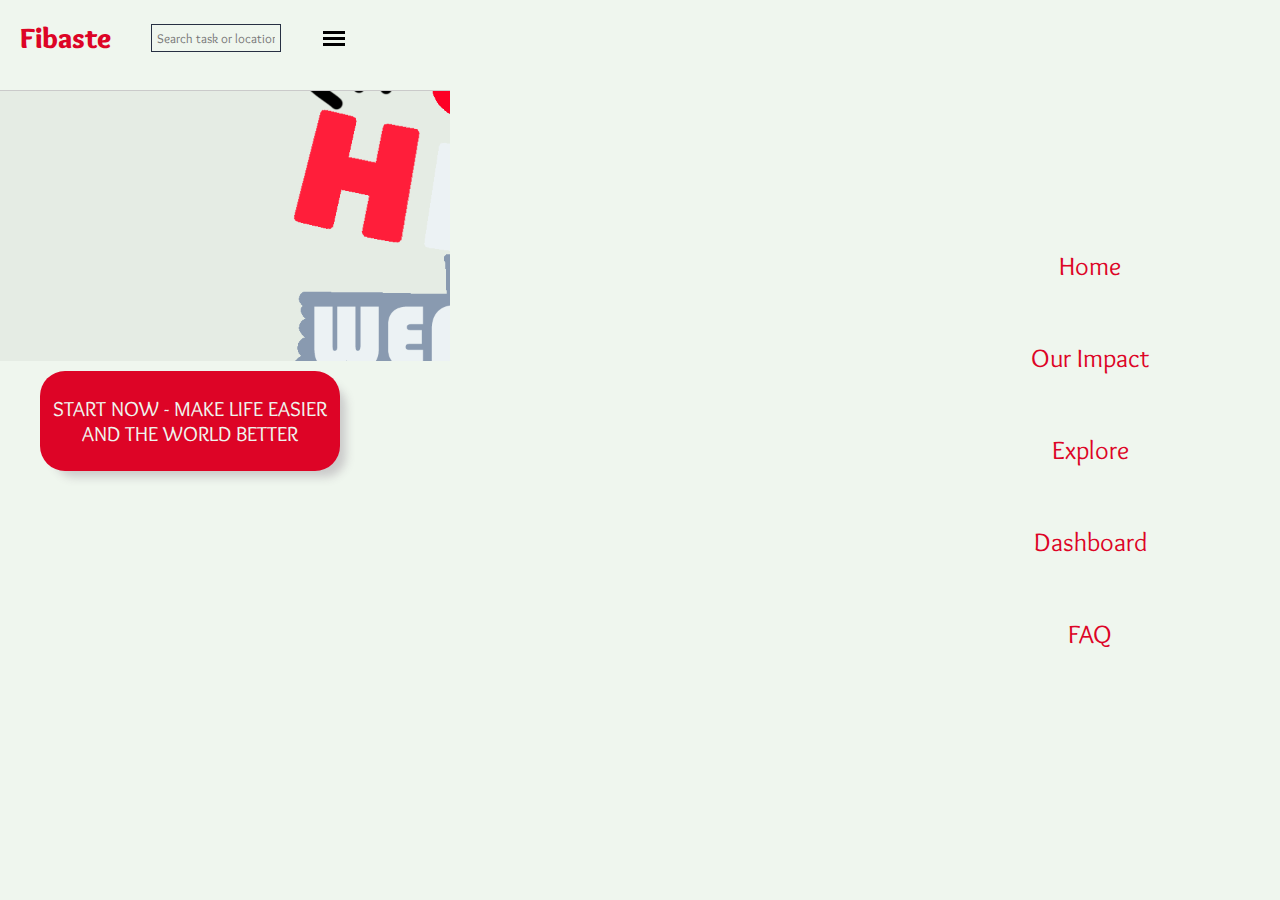
==== index.html @ 76b93b4a "made a hero img for the home screen in photoshop, some css styles changed and added more html." ====
<!DOCTYPE html>
<html lang="en">
<head>
    <meta charset="UTF-8">
    <meta name="viewport" content="width=device-width, initial-scale=1.0">
    <title>Fibaste</title>
    <link rel="shortcut icon" href="/assets/favicon.png" type="image/png">
    <link rel="stylesheet" href="style.css">
    <link rel="stylesheet" href="/css/mediaquaries.css">
</head>
<body>
    <section id="header">
        <div class="container">
            <div class="logo">Fibaste</div>
            <div class="home-search-input">
                <input class="home-search" type="text" id="search" name="search" placeholder="Search task or location.."">
            </div>
            <div class="hamburger-menu" >
                <img src="/assets/hamburger-menu.png" alt="hamburger-menu">
            </div>

            <div class="menu-link">
                <img class="close-menu" src="/assets/close-menu.png" alt="close-menu">
                <ul class="links">
                    <li><a href="/index.html">Home</a></li>
                    <li><a href="/content/impact.html">Our Impact</a></li>
                    <li><a href="/content/explore.html">Explore</a></li>
                    <li><a href="/content/dashboard.html">Dashboard</a></li>
                    <li><a href="/content/faq.html">FAQ</a></li>
                </ul>
            </div>
        </div>
    </section>

    <section id="home-hero">
        <div class="home-hero-container">
            <img class="hero-img" src="/assets/hero-self-made.png" alt="hero img">
        </div>
    </section>

    <a class="call-to-action" href="">Start Now - Make Life Easier and the World Better</a>

<script src="/JavaScript/script.js"></script>
</body>
</html>
---- style.css ----
@import url('https://fonts.googleapis.com/css2?family=Overlock:wght@400;700;900&display=swap');

* {
    padding: 0;
    margin: 0;
    overflow-x: hidden;
    background-color: #eff6ee;
    font-family: 'Overlock', sans-serif;
}

html {
    scroll-behavior: smooth;
}

/* Ensuring the footer is always at the bottom and content is more visible */
body {
    display: flex;
    flex-direction: column;
    min-height: 100vh;
}

.content {
    flex: 1;
}

#header {
    overflow-y: hidden;
    height: 10vh;
    width: 100vh;
    border-bottom: 1px solid #cacaca;
}

.container {
    display: flex;
    align-items: center;
    justify-content: start;
}

.logo,
.home-search-input,
.hamburger-menu {
    display: flex;
    padding: 20px;
}

.logo {
    font-weight: 900;
    font-size: 1.8rem;
    color: #dd0426;
}

.home-search {
    padding: 5px;
    border: 1px solid #273043;
}

.hamburger-menu {
    cursor: pointer;
}

.menu-link {
    height: 100vh;
    width: 100%;
    background-color: #eff6ee;
    position: fixed;
    top: 0;
    right: -450px;
    display: flex;
    flex-direction: column;
    justify-content: center;
    align-items: center;
    font-size: 1.4rem;
    transition: .3s ease;
}

.menu-link.active {
    right: 0;
    z-index: 1;
}

.menu-link a {
    display: flex;
    flex-direction: column;
    text-decoration: none;
    color: #dd0426;
    font-size: 1.6rem;
    font-weight: 400;
    padding: 30px;
    align-items: center;
    justify-content: center;
}

.menu-link ul {
    list-style: none;
}

.close-menu {
    visibility: hidden;
    position: fixed;
    top: 25px;
    right: 25px;
}

.close-menu.visible {
    visibility: visible;
}

/* HERO SECTION */
#hero {
    overflow-y: hidden;
    display: flex;
    height: 30vh;
    width: 100%;
}

.container-hero {
    overflow-y: hidden;
    display: flex;
    align-items: center;
    justify-content: center;
}

.text {
    font-size: 1.7rem;
    padding: 4rem;
    text-align: center;
    font-weight: 400;
}

/* BLACK HIGHLIGHT */
.highlight-text {
    color: #000;
    font-weight: 600;
}

/* IMPACT TEXT SECTION */
#impact-text {
    overflow-y: hidden;
    display: flex;
    height: 30vh;
    width: 100%;
}

.impact-text {
    overflow-y: hidden;
    display: flex;
    position: relative;
    top: 0;
    flex-direction: column; /* Added to align items vertically */
    align-items: center; /* Center align the items */
}

.first {
    overflow-y: hidden;
    font-size: 1.2rem;
    text-align: center;
    padding: 20px;
}

/* Style for the new button */
.user-feedback-button {
    margin-top: 20px; /* Adds some space above the button */
    padding: 10px 20px;
    font-size: 1rem;
    color: #fff;
    background-color: #dd0426;
    border: none;
    cursor: pointer;
    border-radius: 5px;
    transition: background-color 0.3s ease;
}

.user-feedback-button:hover {
    background-color: #bb031f; /* Slightly darker shade on hover */
}

/* FOOTER SECTION */
#footer {
    height: 12vh;
    width: 100%;
    display: flex;
    align-items: center;
    justify-content: center;
}

/* HOME HERO */
#home-hero {
    display: flex;
    overflow-y: hidden;
    height: 30vh;
    width: 100%;
}

.home-hero-container {
    display: flex;
    justify-content: center;
    align-items: center;
    padding-top: 1vh;
}

.hero-img {
    background-color: rgba(0, 0, 0, 0.04);
}

.call-to-action {
    display: flex;
    text-decoration: none;
    background-color: #dd0426;
    text-align: center;
    color: #EFF6EE;
    font-size: 1.3rem;
    text-transform: uppercase;
    width: 300px;
    height: 100px;
    justify-content: center;
    align-items: center;
    position: relative;
    top: 10px;
    left: 40px;
    border-radius: 25px;
    box-shadow: 10px 10px 10px -4px  #cacaca;
}
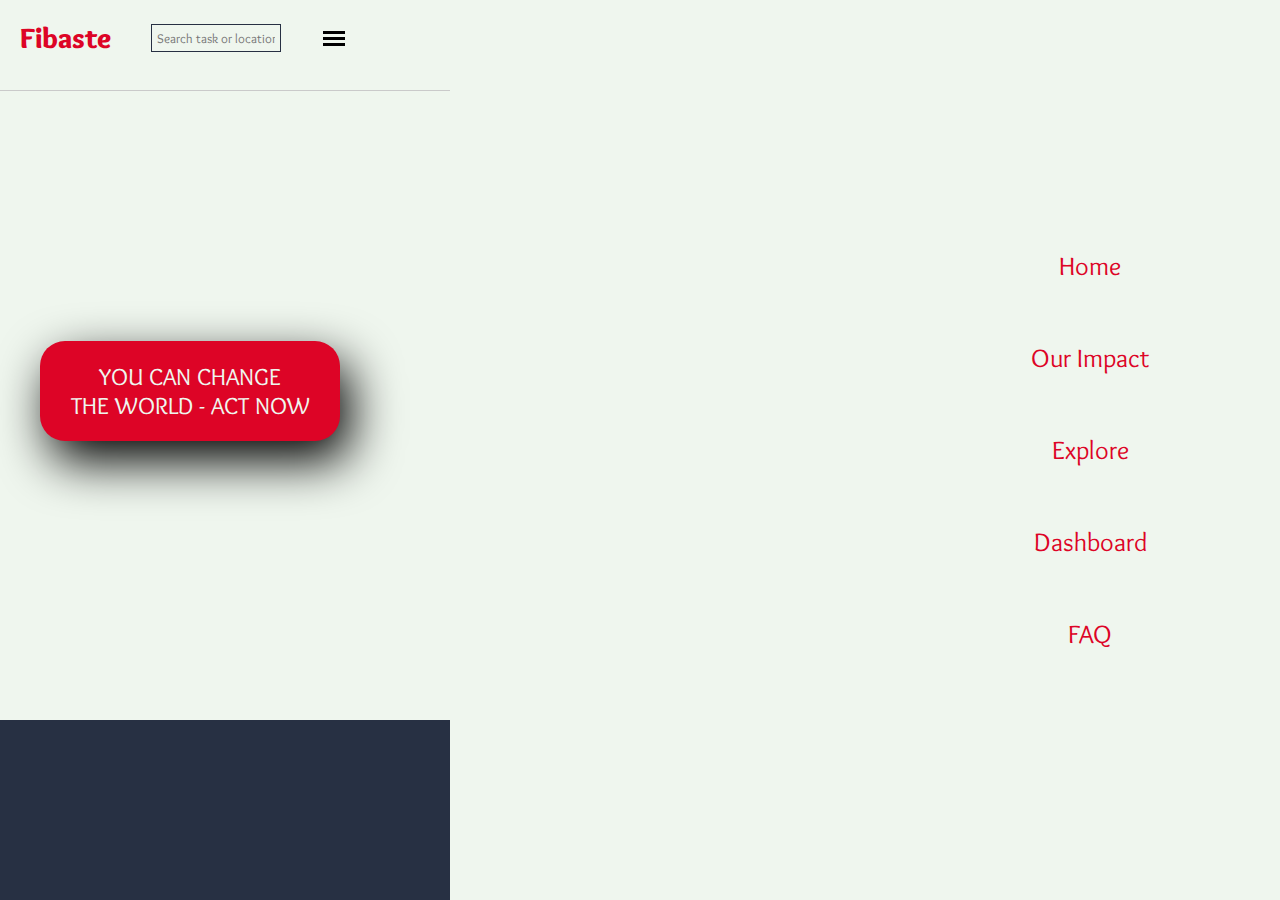
==== commit 8301ca53: "made some changes to the html structure and css, made some changes to the hero img to showcase bette" ====
--- a/index.html
+++ b/index.html
@@ -32,13 +32,21 @@
         </div>
     </section>
 
-    <section id="home-hero">
+    <div class="content">
         <div class="home-hero-container">
             <img class="hero-img" src="/assets/hero-self-made.png" alt="hero img">
         </div>
+
+        <a class="call-to-action" href="">You can change<br> the world - Act Now</a>
+    </div>
+
+    <section id="footer">
+        <div class="footer-links">
+            <a href="/content/faq.html">FAQ</a> | <a href="/content/faq.html">HELP</a>
+            <!-- Add more links as needed -->
+        </div>
+        <p>&copy; Fibaste 2023. All right reserved.</p>
     </section>
-
-    <a class="call-to-action" href="">Start Now - Make Life Easier and the World Better</a>
 
 <script src="/JavaScript/script.js"></script>
 </body>
--- a/style.css
+++ b/style.css
@@ -88,6 +88,11 @@
     padding: 30px;
     align-items: center;
     justify-content: center;
+    transition: all .3 ease;
+}
+
+.menu-link a:hover {
+    transform: scale(1.05);
 }
 
 .menu-link ul {
@@ -183,23 +188,22 @@
     justify-content: center;
 }
 
-/* HOME HERO */
-#home-hero {
-    display: flex;
-    overflow-y: hidden;
-    height: 30vh;
-    width: 100%;
+.content {
+    flex: 1;
 }
 
 .home-hero-container {
-    display: flex;
-    justify-content: center;
-    align-items: center;
-    padding-top: 1vh;
+    overflow-y: hidden;
+    display: flex;
+    justify-content: center;
+    align-items: center;
 }
 
 .hero-img {
-    background-color: rgba(0, 0, 0, 0.04);
+    overflow-y: hidden;
+    width: 300px;
+    height: 200px;
+    padding: 20px;
 }
 
 .call-to-action {
@@ -208,7 +212,7 @@
     background-color: #dd0426;
     text-align: center;
     color: #EFF6EE;
-    font-size: 1.3rem;
+    font-size: 1.5rem;
     text-transform: uppercase;
     width: 300px;
     height: 100px;
@@ -218,5 +222,42 @@
     top: 10px;
     left: 40px;
     border-radius: 25px;
-    box-shadow: 10px 10px 10px -4px  #cacaca;
+    box-shadow: 10px 20px 50px #000;
+    transition: all .3 ease;
+}
+
+.call-to-action:hover {
+    transform: scale(1.05);
+}
+
+#footer {
+    display: flex;
+    flex-direction: column; /* Keep the footer content stacked vertically */
+    justify-content: center;
+    align-items: center;
+    height: 20vh;
+    background-color: #273043;
+    color: #EFF6EE;
+    font-size: 1.1rem;
+}
+
+#footer .footer-links {
+    display: flex; /* Apply flex to align links side by side */
+    justify-content: center; /* Center the links horizontally */
+    background-color: #273043;
+}
+
+#footer a {
+    margin: 0 10px; /* Horizontal spacing between links */
+    color: #EFF6EE;
+    text-decoration: none; /* Optional: removes underline from links */
+    background-color: #273043;
+}
+
+#footer p {
+    margin-top: 10px;
+    color: #eff6ee;
+    text-align: center;
+    background-color: #273043;
+    padding-bottom: 2vh;
 }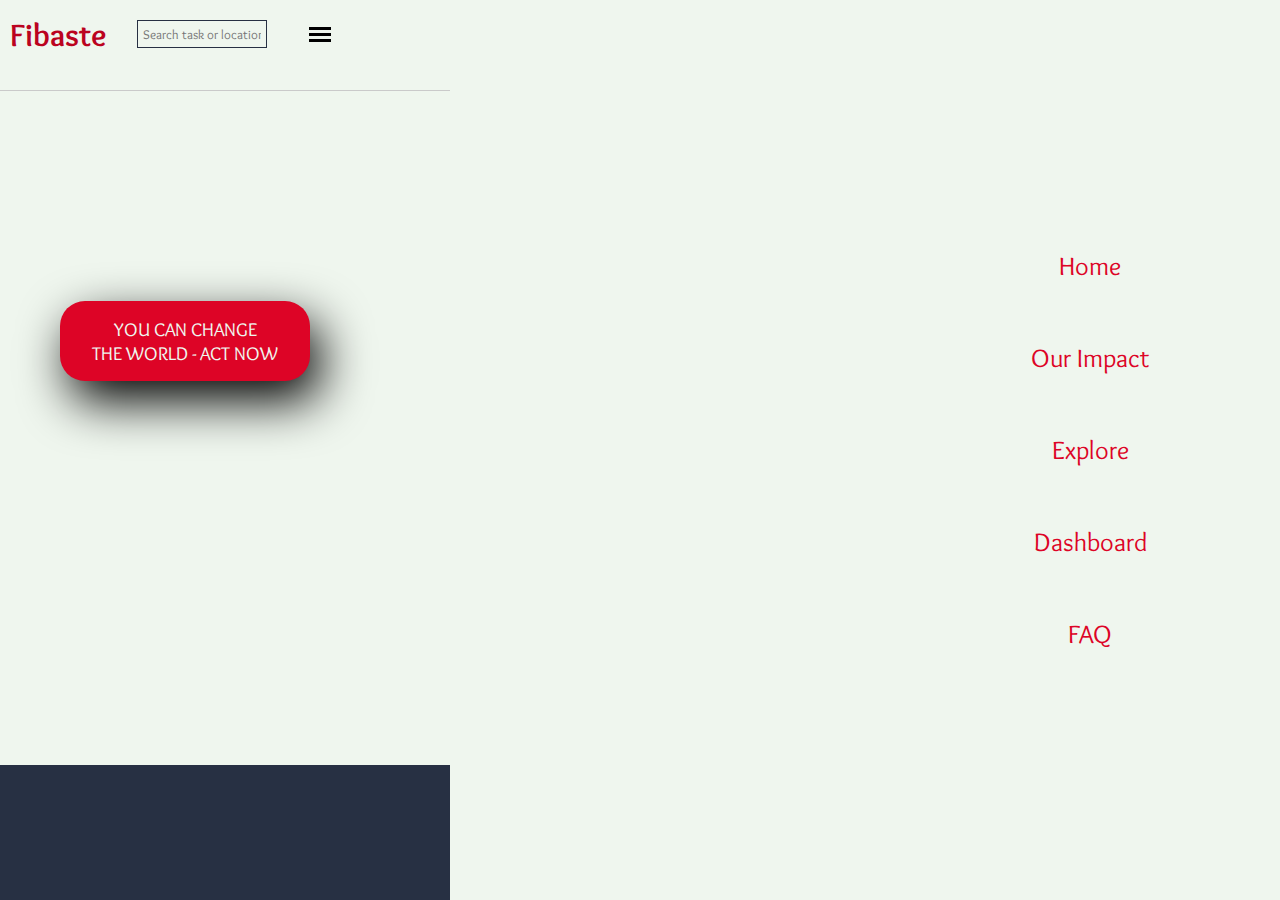
==== commit 1a09a86a: "some adjustments in impact.html site and index.html" ====
--- a/index.html
+++ b/index.html
@@ -9,44 +9,44 @@
     <link rel="stylesheet" href="/css/mediaquaries.css">
 </head>
 <body>
-    <section id="header">
-        <div class="container">
-            <div class="logo">Fibaste</div>
-            <div class="home-search-input">
-                <input class="home-search" type="text" id="search" name="search" placeholder="Search task or location.."">
-            </div>
-            <div class="hamburger-menu" >
-                <img src="/assets/hamburger-menu.png" alt="hamburger-menu">
-            </div>
-
-            <div class="menu-link">
-                <img class="close-menu" src="/assets/close-menu.png" alt="close-menu">
-                <ul class="links">
-                    <li><a href="/index.html">Home</a></li>
-                    <li><a href="/content/impact.html">Our Impact</a></li>
-                    <li><a href="/content/explore.html">Explore</a></li>
-                    <li><a href="/content/dashboard.html">Dashboard</a></li>
-                    <li><a href="/content/faq.html">FAQ</a></li>
-                </ul>
-            </div>
+<section id="header">
+    <div class="container">
+        <div class="logo">Fibaste</div>
+        <div class="home-search-input">
+            <input class="home-search" type="text" id="search" name="search" placeholder="Search task or location.."">
         </div>
-    </section>
-
-    <div class="content">
-        <div class="home-hero-container">
-            <img class="hero-img" src="/assets/hero-self-made.png" alt="hero img">
+        <div class="hamburger-menu" >
+            <img src="/assets/hamburger-menu.png" alt="hamburger-menu">
         </div>
 
-        <a class="call-to-action" href="">You can change<br> the world - Act Now</a>
+        <div class="menu-link">
+            <img class="close-menu" src="/assets/close-menu.png" alt="close-menu">
+            <ul class="links">
+                <li><a href="/index.html">Home</a></li>
+                <li><a href="/content/impact.html">Our Impact</a></li>
+                <li><a href="/content/explore.html">Explore</a></li>
+                <li><a href="/content/dashboard.html">Dashboard</a></li>
+                <li><a href="/content/faq.html">FAQ</a></li>
+            </ul>
+        </div>
+    </div>
+</section>
+
+<div class="content">
+    <div class="home-hero-container">
+        <img class="hero-img" src="/assets/hero-self-made.png" alt="hero img">
     </div>
 
-    <section id="footer">
-        <div class="footer-links">
-            <a href="/content/faq.html">FAQ</a> | <a href="/content/faq.html">HELP</a>
-            <!-- Add more links as needed -->
-        </div>
-        <p>&copy; Fibaste 2023. All right reserved.</p>
-    </section>
+    <a class="call-to-action" href="">You can change<br> the world - Act Now</a>
+</div>
+
+<section id="footer">
+    <div class="footer-links">
+        <a href="/content/faq.html">FAQ</a> | <a href="/content/faq.html">HELP</a>
+        <!-- Add more links as needed -->
+    </div>
+    <p>&copy; Fibaste 2023. All right reserved.</p>
+</section>
 
 <script src="/JavaScript/script.js"></script>
 </body>
--- a/style.css
+++ b/style.css
@@ -44,9 +44,10 @@
 }
 
 .logo {
-    font-weight: 900;
-    font-size: 1.8rem;
-    color: #dd0426;
+    font-size: 2rem; /* Reduced from 1.8rem */
+    padding: 10px; /* Reduced from 20px */
+    font-weight: 700;
+    color: #bb031f;
 }
 
 .home-search {
@@ -110,21 +111,6 @@
     visibility: visible;
 }
 
-/* HERO SECTION */
-#hero {
-    overflow-y: hidden;
-    display: flex;
-    height: 30vh;
-    width: 100%;
-}
-
-.container-hero {
-    overflow-y: hidden;
-    display: flex;
-    align-items: center;
-    justify-content: center;
-}
-
 .text {
     font-size: 1.7rem;
     padding: 4rem;
@@ -138,35 +124,30 @@
     font-weight: 600;
 }
 
-/* IMPACT TEXT SECTION */
-#impact-text {
-    overflow-y: hidden;
-    display: flex;
-    height: 30vh;
-    width: 100%;
-}
-
-.impact-text {
-    overflow-y: hidden;
-    display: flex;
-    position: relative;
-    top: 0;
-    flex-direction: column; /* Added to align items vertically */
-    align-items: center; /* Center align the items */
-}
-
-.first {
-    overflow-y: hidden;
+/* Impact Text Section with Adjustments */
+#impact-text .first {
     font-size: 1.2rem;
     text-align: center;
     padding: 20px;
-}
-
-/* Style for the new button */
+    line-height: 1.5; /* Improved line spacing for readability */
+}
+
+/* Parent Container for the Button */
+.button-container {
+    display: flex;
+    justify-content: center; /* Centers horizontally */
+    align-items: center; /* Centers vertically */
+    /* Add any additional styling as needed */
+}
+
+/* Style for the User Feedback Button */
 .user-feedback-button {
+    align-items: center;
+    justify-content: center;
     margin-top: 20px; /* Adds some space above the button */
+    margin-bottom: 30px;
     padding: 10px 20px;
-    font-size: 1rem;
+    font-size: 1.2rem;
     color: #fff;
     background-color: #dd0426;
     border: none;
@@ -201,8 +182,8 @@
 
 .hero-img {
     overflow-y: hidden;
-    width: 300px;
-    height: 200px;
+    width: 200px; /* Reduced from 300px */
+    height: 150px; /* Reduced from 200px */
     padding: 20px;
 }
 
@@ -212,15 +193,15 @@
     background-color: #dd0426;
     text-align: center;
     color: #EFF6EE;
-    font-size: 1.5rem;
     text-transform: uppercase;
-    width: 300px;
-    height: 100px;
+    font-size: 1.2rem; /* Reduced from 1.5rem */
+    width: 250px; /* Reduced from 300px */
+    height: 80px; /* Reduced from 100px */
     justify-content: center;
     align-items: center;
     position: relative;
-    top: 10px;
-    left: 40px;
+    top: 20px;
+    left: 60px;
     border-radius: 25px;
     box-shadow: 10px 20px 50px #000;
     transition: all .3 ease;
@@ -235,7 +216,7 @@
     flex-direction: column; /* Keep the footer content stacked vertically */
     justify-content: center;
     align-items: center;
-    height: 20vh;
+    height: 15vh; /* Reduced from 20vh */
     background-color: #273043;
     color: #EFF6EE;
     font-size: 1.1rem;
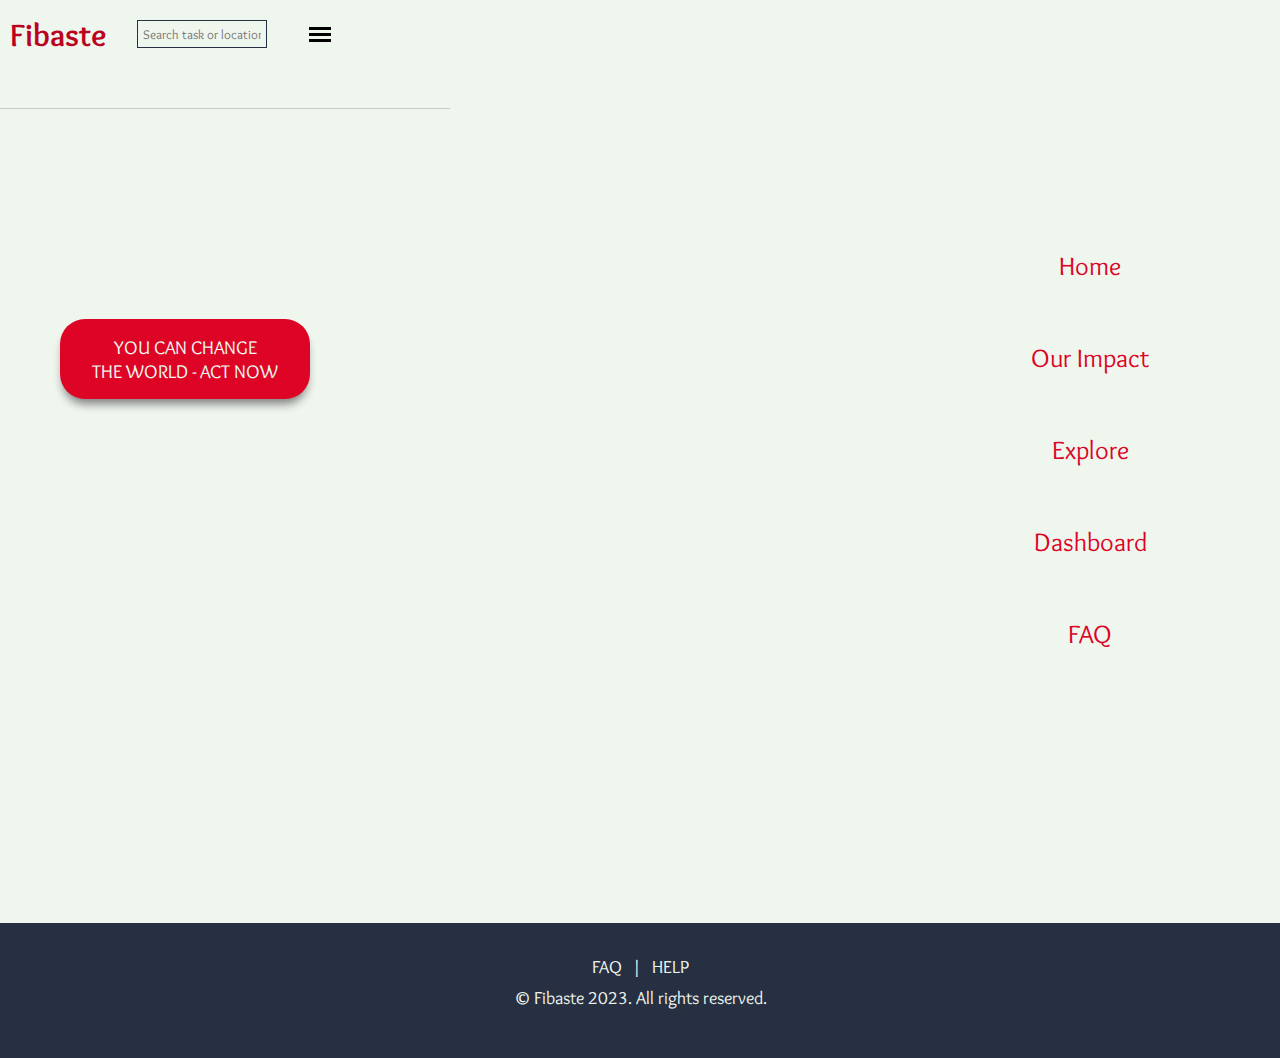
==== commit 66e87afa: "added a card section in the home page, started planning a time management quiz, still at the start p" ====
--- a/index.html
+++ b/index.html
@@ -38,6 +38,16 @@
     </div>
 
     <a class="call-to-action" href="">You can change<br> the world - Act Now</a>
+
+    <div class="cards1">
+        <a class="card1" href="/content/time-quiz.html">Time Saving Quiz</a>
+        <a class="card1" href="">User Stories</a>
+    </div>
+
+    <div class="cards2">
+        <a class="card2" href="">Charts</a>
+        <a class="card2" href="">Educational Content</a>
+    </div>
 </div>
 
 <section id="footer">
@@ -45,7 +55,7 @@
         <a href="/content/faq.html">FAQ</a> | <a href="/content/faq.html">HELP</a>
         <!-- Add more links as needed -->
     </div>
-    <p>&copy; Fibaste 2023. All right reserved.</p>
+    <p>&copy; Fibaste 2023. All rights reserved.</p>
 </section>
 
 <script src="/JavaScript/script.js"></script>
--- a/style.css
+++ b/style.css
@@ -12,7 +12,6 @@
     scroll-behavior: smooth;
 }
 
-/* Ensuring the footer is always at the bottom and content is more visible */
 body {
     display: flex;
     flex-direction: column;
@@ -25,8 +24,8 @@
 
 #header {
     overflow-y: hidden;
-    height: 10vh;
-    width: 100vh;
+    height: 12vh;
+    width: 100%;
     border-bottom: 1px solid #cacaca;
 }
 
@@ -191,20 +190,20 @@
     display: flex;
     text-decoration: none;
     background-color: #dd0426;
-    text-align: center;
     color: #EFF6EE;
+    text-align: center;
     text-transform: uppercase;
-    font-size: 1.2rem; /* Reduced from 1.5rem */
-    width: 250px; /* Reduced from 300px */
-    height: 80px; /* Reduced from 100px */
+    font-size: 1.2rem;
+    width: 250px;
+    height: 80px;
     justify-content: center;
     align-items: center;
     position: relative;
     top: 20px;
     left: 60px;
     border-radius: 25px;
-    box-shadow: 10px 20px 50px #000;
     transition: all .3 ease;
+    box-shadow: 0 8px 10px -3px grey; 
 }
 
 .call-to-action:hover {
@@ -220,6 +219,7 @@
     background-color: #273043;
     color: #EFF6EE;
     font-size: 1.1rem;
+    margin-top: 40px;
 }
 
 #footer .footer-links {
@@ -231,7 +231,7 @@
 #footer a {
     margin: 0 10px; /* Horizontal spacing between links */
     color: #EFF6EE;
-    text-decoration: none; /* Optional: removes underline from links */
+    text-decoration: none;
     background-color: #273043;
 }
 
@@ -241,4 +241,60 @@
     text-align: center;
     background-color: #273043;
     padding-bottom: 2vh;
+}
+
+/* CARDS */
+.cards1,
+.cards2 {
+    padding-top: 8vh;
+    display: flex;
+    height: 20vh;
+    width: 100%;
+    align-items: center;
+    justify-content: center;
+}
+
+.card1,
+.card2 {
+    margin: 0 20px;
+    border: 1px solid #cacaca;
+    height: 13vh;
+    width: 12vh;
+    display: flex;
+    align-items: center; /* Align items vertically */
+    justify-content: center; /* Center content horizontally */
+    padding: 20px;
+    border-radius: 10px;
+    text-decoration: none;
+    text-align: center;
+    color: #273043;
+    box-shadow: 0 2px 7px -4px grey;
+    transition: all .3 ease;
+}
+
+.card1:hover,
+.card2:hover {
+    transform: scale(1.05);
+}
+
+#quiz {
+    width: 70%;
+    margin: auto;
+    padding: 30px;
+    border: 1px solid #cacaca;
+    border-radius: 5px;
+}
+
+.choice {
+    display: block;
+    margin-bottom: 10px;
+    padding: 10px;
+    width: 100%;
+    border: 1px solid #ddd;
+    border-radius: 5px;
+    background-color: #EFF6EE;
+}
+
+.choice:hover {
+    background-color: #dd0426;
 }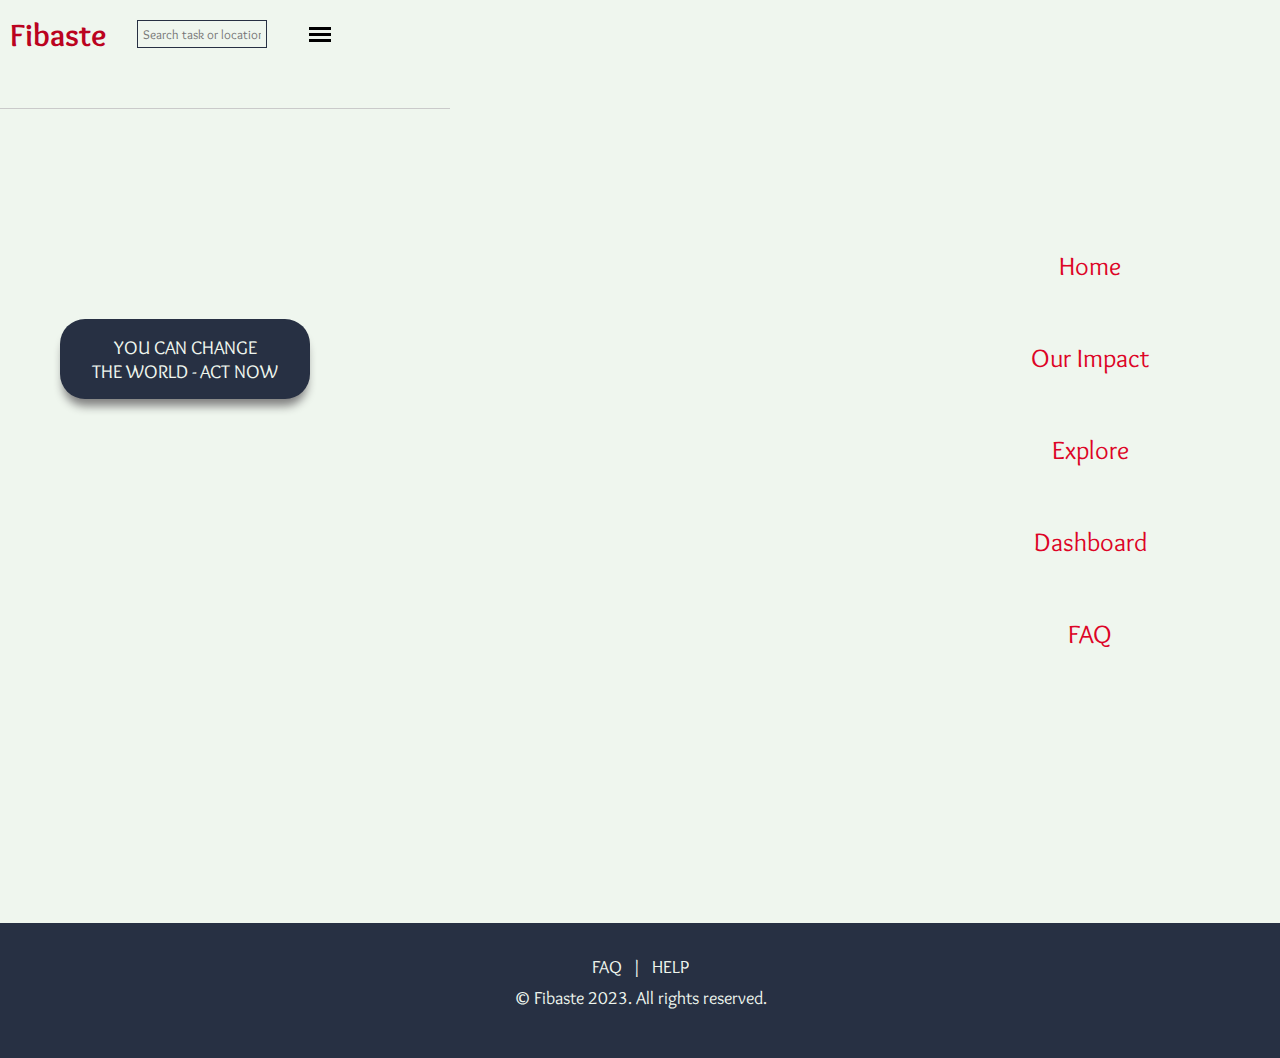
==== commit 90ce7746: "modifided the quiz, added a charts page." ====
--- a/index.html
+++ b/index.html
@@ -45,7 +45,7 @@
     </div>
 
     <div class="cards2">
-        <a class="card2" href="">Charts</a>
+        <a class="card2" href="/content/charts.html">Charts</a>
         <a class="card2" href="">Educational Content</a>
     </div>
 </div>
--- a/style.css
+++ b/style.css
@@ -6,6 +6,11 @@
     overflow-x: hidden;
     background-color: #eff6ee;
     font-family: 'Overlock', sans-serif;
+}
+
+::selection {
+    background-color: #dd0426;
+    color: #EFF6EE;
 }
 
 html {
@@ -189,7 +194,7 @@
 .call-to-action {
     display: flex;
     text-decoration: none;
-    background-color: #dd0426;
+    background-color: #273043;
     color: #EFF6EE;
     text-align: center;
     text-transform: uppercase;
@@ -203,7 +208,7 @@
     left: 60px;
     border-radius: 25px;
     transition: all .3 ease;
-    box-shadow: 0 8px 10px -3px grey; 
+    box-shadow: 0px 10px 10px -3px grey; 
 }
 
 .call-to-action:hover {
@@ -277,24 +282,59 @@
     transform: scale(1.05);
 }
 
-#quiz {
-    width: 70%;
+#questionnaire {
+    display: flex;
+    padding: 20px;
+    max-width: 600px;
     margin: auto;
-    padding: 30px;
-    border: 1px solid #cacaca;
-    border-radius: 5px;
-}
-
-.choice {
-    display: block;
+    text-align: center;
+    flex-direction: column;
+}
+
+#question {
+    display: flex;
+    margin-bottom: 20px;
+    font-size: 1.3rem;
+    justify-content: center;
+    align-items: center;
+}
+
+#choices {
+    display: flex;
+    flex-direction: column;
+    align-items: center;
+    justify-content: center;
+}
+
+.choice-button {
+    display: flex;
     margin-bottom: 10px;
     padding: 10px;
-    width: 100%;
-    border: 1px solid #ddd;
-    border-radius: 5px;
-    background-color: #EFF6EE;
-}
-
-.choice:hover {
-    background-color: #dd0426;
+    cursor: pointer;
+    width: 200px;
+    justify-content: center;
+    font-size: 1rem;
+}
+
+#progress {
+    margin-bottom: 20px;
+    font-style: italic;
+}
+
+#result {
+    font-size: 1.3rem;
+    color: #dd0426;
+}
+
+/* CHARTS */
+.charts-text {
+    padding: 10px;
+    text-align: center;
+    font-size: 1.1rem;
+}
+
+.highlight-red {
+    color: #dd0426;
+    font-weight: 800;
+    font-size: 1.3rem;
 }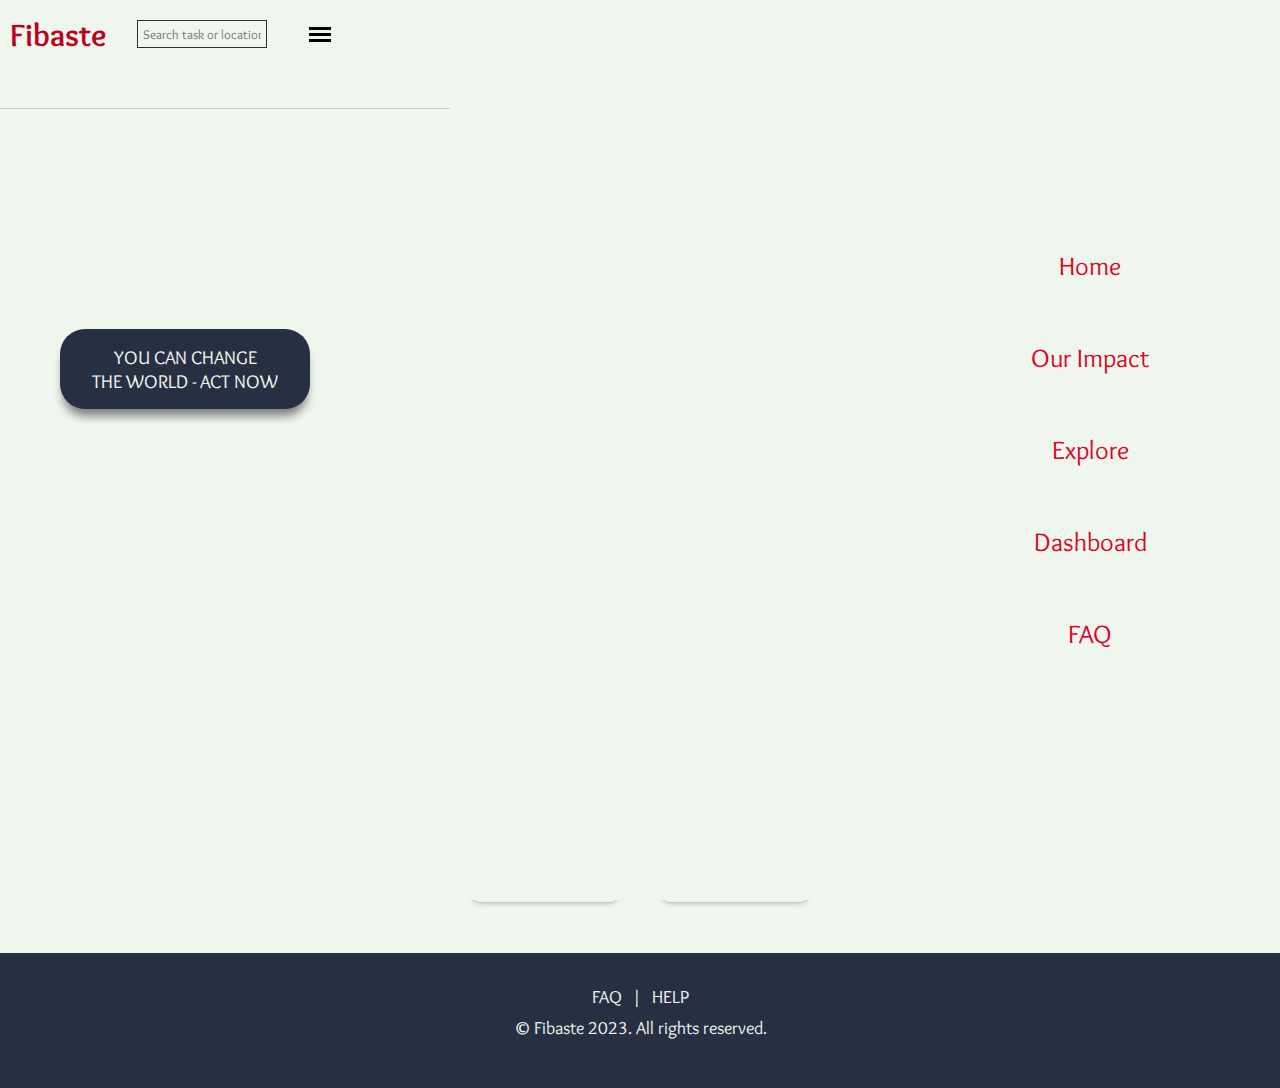
==== commit 5029afc1: "made changes how the search bar works in the top of the screen and added a filtering method for the " ====
--- a/index.html
+++ b/index.html
@@ -46,18 +46,18 @@
 
     <div class="cards2">
         <a class="card2" href="/content/charts.html">Charts</a>
-        <a class="card2" href="">Educational Content</a>
+        <a class="card2" href="">Dashboard</a>
     </div>
 </div>
 
 <section id="footer">
     <div class="footer-links">
         <a href="/content/faq.html">FAQ</a> | <a href="/content/faq.html">HELP</a>
-        <!-- Add more links as needed -->
     </div>
     <p>&copy; Fibaste 2023. All rights reserved.</p>
 </section>
 
 <script src="/JavaScript/script.js"></script>
+<script src="/JavaScript/searchTask.js"></script>
 </body>
 </html>--- a/style.css
+++ b/style.css
@@ -174,7 +174,9 @@
 }
 
 .content {
-    flex: 1;
+    display: flex;
+    flex-direction: column;
+    gap: 10px;
 }
 
 .home-hero-container {
@@ -337,4 +339,151 @@
     color: #dd0426;
     font-weight: 800;
     font-size: 1.3rem;
+}
+
+.charts-container {
+    display: flex;
+    justify-content: center;
+    align-items: center;
+    gap: 10px;
+    flex-wrap: wrap;
+}
+
+.charts1,
+.charts2,
+.charts3,
+.charts4 {
+    display: flex;
+    width: 160px;
+    height: 160px;
+    align-items: center;
+    justify-content: center;
+    border: 1px solid #cacaca;
+    margin: 10px;
+    border-radius: 5px;
+    box-shadow: 0 2px 7px -4px grey;
+    transition: all .3 ease;
+}
+
+.info-charts1,
+.info-charts2,
+.info-charts3,
+.info-charts4 {
+    text-transform: uppercase;
+    padding: 5px;
+    text-align: center;
+    font-weight: 600;
+}
+
+.charts1:hover,
+.charts2:hover,
+.charts3:hover,
+.charts4:hover {
+    transform: scale(1.05);
+}
+
+/* FILTERING */
+.filters {
+    display: flex;
+    justify-content: space-between; /* Distributes space evenly between elements */
+    align-items: center; /* Aligns items vertically in the center */
+    padding: 10px; /* Add padding as needed */
+}
+
+.filters a,
+.filters select {
+    flex: 1; /* Allows each item to take equal space */
+    text-align: center; /* Center the content */
+}
+
+/* Style the select dropdown */
+#sort-options {
+    max-width: 200px; /* Adjust as needed */
+    margin: 0 auto; /* Centers the dropdown */
+}
+
+/* Additional styles for icons if needed */
+.maps-icon,
+.add-icon {
+    display: block; /* Make images block level for margin auto to work */
+    margin: 0 auto; /* Center images within their flex item */
+}
+
+
+/* EXPLORE */
+#no-results-message {
+    display: flex;
+    justify-content: center;
+    align-items: center;
+}
+
+.job-posting {
+    display: flex;
+    flex-direction: column;
+    gap: 10px;
+    border: 1px solid #cacaca;
+    box-shadow: 2px 2px 5px grey;
+    padding: 10px;
+    max-width: 400px;
+    text-decoration: none;
+    color: #000;
+    transition: height 0.3s, visibility 0.3s; /* Smooth transition for hiding/showing */
+}
+
+.username {
+    align-self: flex-start;
+}
+
+.title-prize {
+    display: flex;
+    justify-content: space-between;
+    align-items: center;
+}
+
+.title {
+    font-weight: bold;
+}
+
+.prize {
+    background-color: #273043;
+    color: #EFF6EE;
+    padding: 5px;
+    border-radius: 5px;
+}
+
+.description {
+    font-size: 0.9em;
+    color: #666;
+}
+
+/* FAQ */
+.accordion-button {
+    background-color: #273043;
+    color: #eff6ee;
+    cursor: pointer;
+    padding: 18px;
+    width: 100%;
+    text-align: left;
+    border: none;
+    outline: none;
+    transition: 0.4s;
+}
+
+.accordion-button .button-sign {
+    float: right;
+}
+
+.accordion-content {
+    padding: 20px 20px;
+    display: none;
+    overflow: hidden;
+}
+
+.search-container input {
+    width: 100%;
+    padding: 12px 20px;
+    margin: 8px 0;
+    display: inline-block;
+    border: 1px solid #ccc;
+    box-sizing: border-box;
 }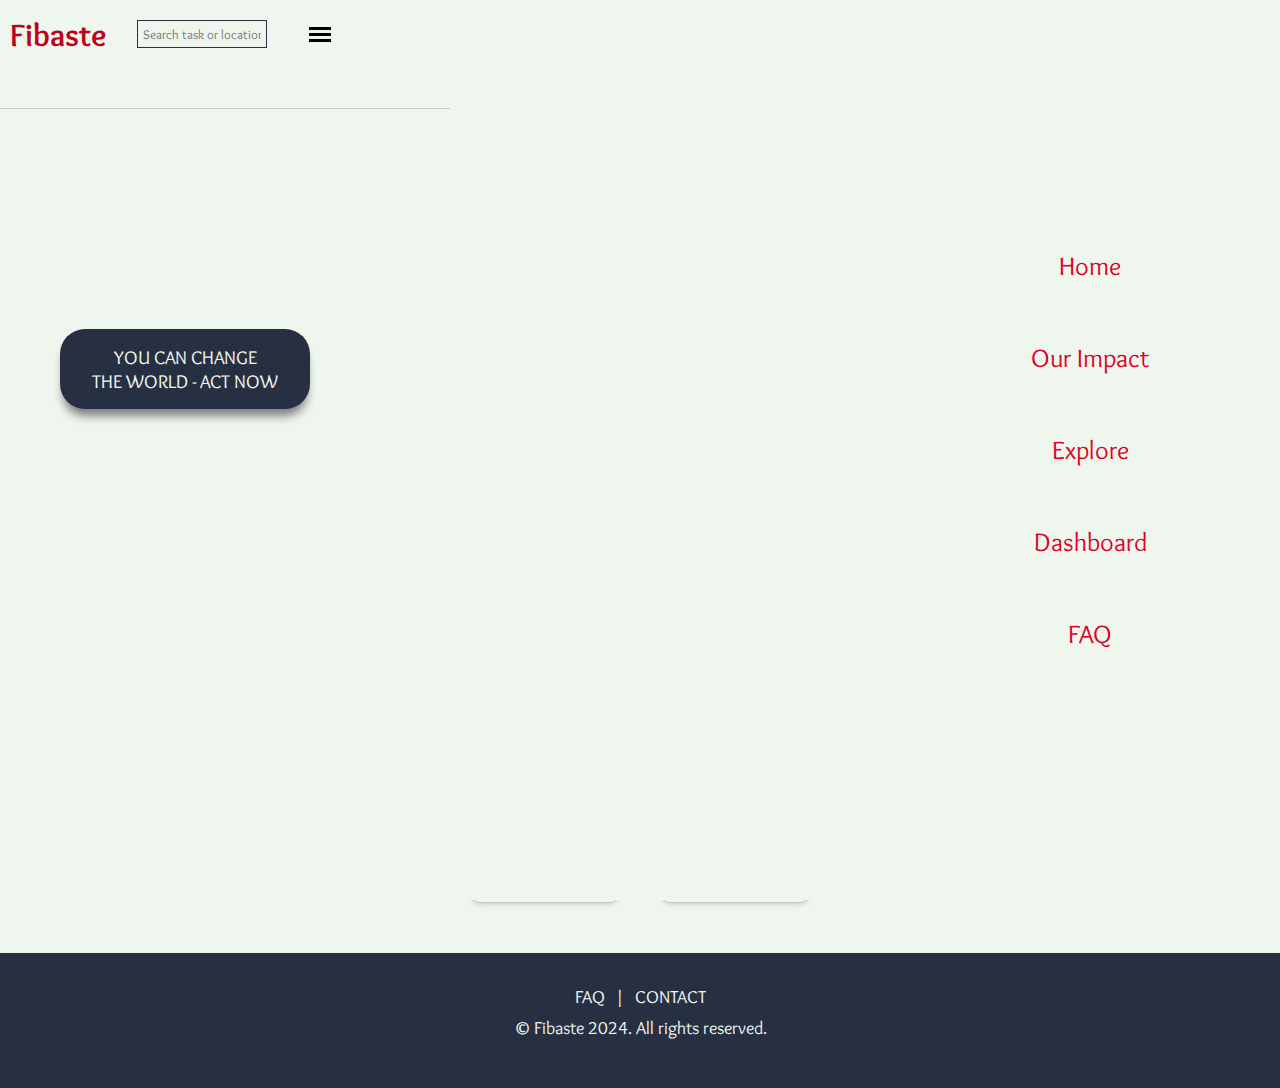
==== commit 56af3bcb: "added new footer year for correction, added a user stories tab" ====
--- a/index.html
+++ b/index.html
@@ -41,20 +41,20 @@
 
     <div class="cards1">
         <a class="card1" href="/content/time-quiz.html">Time Saving Quiz</a>
-        <a class="card1" href="">User Stories</a>
+        <a class="card1" href="/content/user-stories.html">User Stories</a>
     </div>
 
     <div class="cards2">
         <a class="card2" href="/content/charts.html">Charts</a>
-        <a class="card2" href="">Dashboard</a>
+        <a class="card2" href="/content/dashboard.html">Dashboard</a>
     </div>
 </div>
 
 <section id="footer">
     <div class="footer-links">
-        <a href="/content/faq.html">FAQ</a> | <a href="/content/faq.html">HELP</a>
+        <a href="/content/faq.html">FAQ</a> | <a href="/content/faq.html">CONTACT</a>
     </div>
-    <p>&copy; Fibaste 2023. All rights reserved.</p>
+    <p>&copy; Fibaste 2024. All rights reserved.</p>
 </section>
 
 <script src="/JavaScript/script.js"></script>
--- a/style.css
+++ b/style.css
@@ -145,10 +145,10 @@
 }
 
 /* Style for the User Feedback Button */
-.user-feedback-button {
-    align-items: center;
-    justify-content: center;
-    margin-top: 20px; /* Adds some space above the button */
+.user-feedback-link {
+    display: inline-block; /* Allows padding and width/height adjustments */
+    text-align: center;
+    margin-top: 20px; /* Adds some space above the link */
     margin-bottom: 30px;
     padding: 10px 20px;
     font-size: 1.2rem;
@@ -158,9 +158,10 @@
     cursor: pointer;
     border-radius: 5px;
     transition: background-color 0.3s ease;
-}
-
-.user-feedback-button:hover {
+    text-decoration: none; /* Removes underline from link */
+}
+
+.user-feedback-link:hover {
     background-color: #bb031f; /* Slightly darker shade on hover */
 }
 
@@ -486,4 +487,51 @@
     display: inline-block;
     border: 1px solid #ccc;
     box-sizing: border-box;
+}
+
+/* USER STORIES */
+.user-stories-title {
+    display: flex;
+    align-items: center;
+    justify-content: center;
+    height: 10vh;
+    font-weight: 600;
+    font-size: 1.2rem;
+}
+
+.story-cards {
+    display: flex;
+    justify-content: center;
+    align-items: center;
+    flex-direction: column;
+    gap: 5vh;
+}
+
+.story {
+    padding: 10px;
+    width: 80%;
+    border: 1px solid #cacaca;
+    border-radius: 10px;
+}
+
+.from {
+    font-size: 1rem;
+    font-weight: 300;
+}
+
+.story-title {
+    padding-top: 3px;
+    font-size: 1.5rem;
+}
+
+.story-text {
+    padding-top: 10px;
+}
+
+/* DASHBOARD */
+.dashboard-greeting {
+    display: flex;
+    justify-content: center;
+    align-items: center;
+    
 }